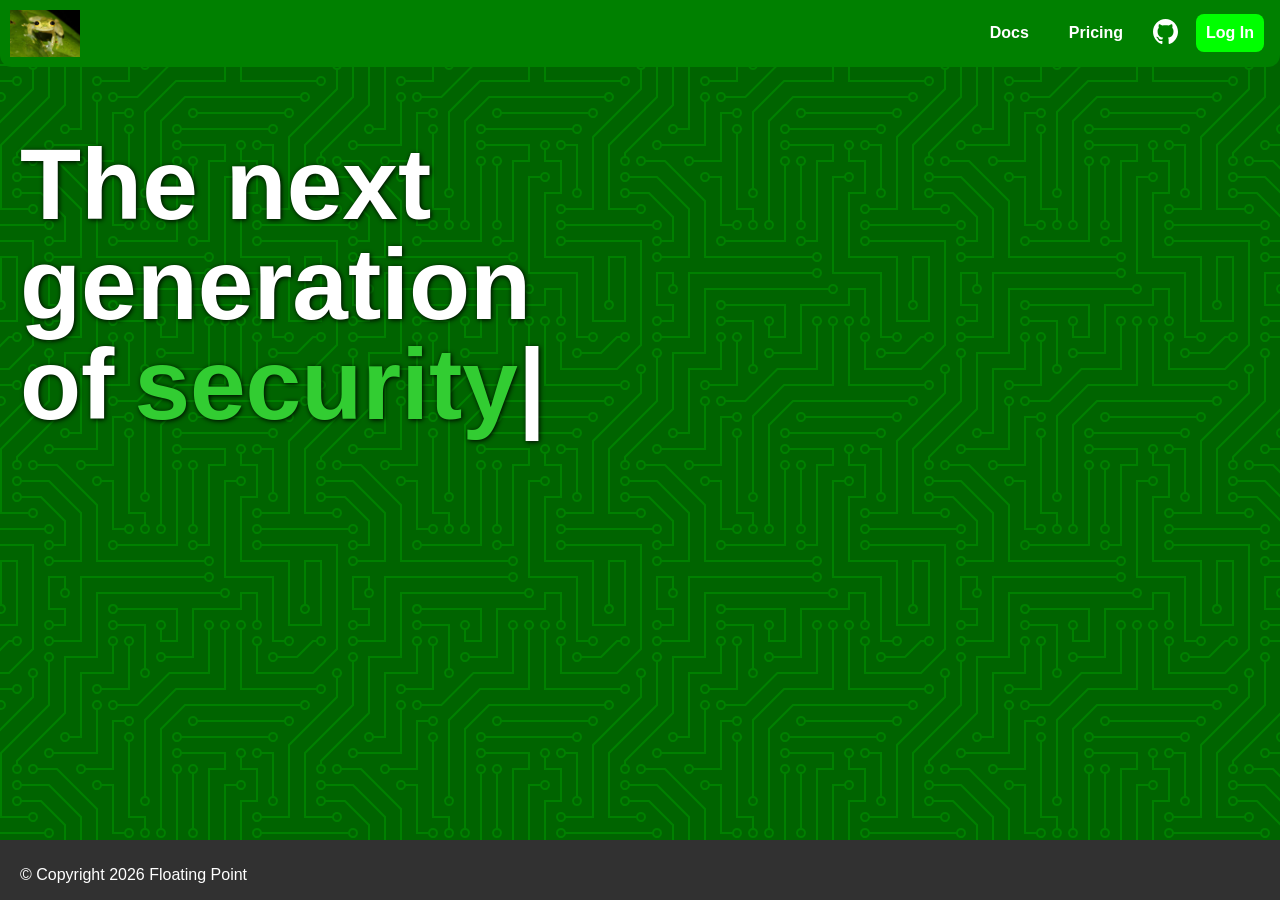
==== index.html @ fb809101 "Added link to GitHub to header" ====
<!DOCTYPE html>
<html>
<head>
    <meta charset="UTF-8" />
    <title>Floating Point</title>
    <link rel="stylesheet" href="default.css">
</head>
<header>
    <a href="#" class="header-logo">
        <img src="Images/Glass_Frog-x.jpg">
    </a>
    <ul class="header-links">
        <a class="tButton" href="#"><li>Docs</li></a>
        <a class="tButton" href="#"><li>Pricing</li></a>
        <a id="githubButton" href="https://github.com/SchmidtyPlays/FloatingPoint" target="_blank"><img src="Images/github.D.svg" width="25px"></a>
        <a href="#"><li class="button">Log In</li></a>
    </ul>
</header>
<body>
    <div id="titleDiv">
        <h1 class="title-text">The next generation of<span id="changingText" class="title-text"></span><span id="indicator">|</span></h1>
    </div>
</body>
<footer>
    <p id="copyright">© Copyright 2026 Floating Point</p>
</footer>
<script src="script.js"></script>
</html>
---- default.css ----
html, body {
    width: 100%;
    margin: 0;
    padding: 0;
    background-color: darkgreen;
    color:white;
    font-family: Arial, Helvetica, sans-serif;

    background-image: url("data:image/svg+xml,%3Csvg xmlns='http://www.w3.org/2000/svg' viewBox='0 0 304 304' width='304' height='304'%3E%3Cpath fill='%23008000' fill-opacity='1' d='M44.1 224a5 5 0 1 1 0 2H0v-2h44.1zm160 48a5 5 0 1 1 0 2H82v-2h122.1zm57.8-46a5 5 0 1 1 0-2H304v2h-42.1zm0 16a5 5 0 1 1 0-2H304v2h-42.1zm6.2-114a5 5 0 1 1 0 2h-86.2a5 5 0 1 1 0-2h86.2zm-256-48a5 5 0 1 1 0 2H0v-2h12.1zm185.8 34a5 5 0 1 1 0-2h86.2a5 5 0 1 1 0 2h-86.2zM258 12.1a5 5 0 1 1-2 0V0h2v12.1zm-64 208a5 5 0 1 1-2 0v-54.2a5 5 0 1 1 2 0v54.2zm48-198.2V80h62v2h-64V21.9a5 5 0 1 1 2 0zm16 16V64h46v2h-48V37.9a5 5 0 1 1 2 0zm-128 96V208h16v12.1a5 5 0 1 1-2 0V210h-16v-76.1a5 5 0 1 1 2 0zm-5.9-21.9a5 5 0 1 1 0 2H114v48H85.9a5 5 0 1 1 0-2H112v-48h12.1zm-6.2 130a5 5 0 1 1 0-2H176v-74.1a5 5 0 1 1 2 0V242h-60.1zm-16-64a5 5 0 1 1 0-2H114v48h10.1a5 5 0 1 1 0 2H112v-48h-10.1zM66 284.1a5 5 0 1 1-2 0V274H50v30h-2v-32h18v12.1zM236.1 176a5 5 0 1 1 0 2H226v94h48v32h-2v-30h-48v-98h12.1zm25.8-30a5 5 0 1 1 0-2H274v44.1a5 5 0 1 1-2 0V146h-10.1zm-64 96a5 5 0 1 1 0-2H208v-80h16v-14h-42.1a5 5 0 1 1 0-2H226v18h-16v80h-12.1zm86.2-210a5 5 0 1 1 0 2H272V0h2v32h10.1zM98 101.9V146H53.9a5 5 0 1 1 0-2H96v-42.1a5 5 0 1 1 2 0zM53.9 34a5 5 0 1 1 0-2H80V0h2v34H53.9zm60.1 3.9V66H82v64H69.9a5 5 0 1 1 0-2H80V64h32V37.9a5 5 0 1 1 2 0zM101.9 82a5 5 0 1 1 0-2H128V37.9a5 5 0 1 1 2 0V82h-28.1zm16-64a5 5 0 1 1 0-2H146v44.1a5 5 0 1 1-2 0V18h-26.1zm102.2 270a5 5 0 1 1 0 2H98v14h-2v-16h124.1zM242 149.9V160h16v34h-16v62h48v48h-2v-46h-48v-66h16v-30h-16v-12.1a5 5 0 1 1 2 0zM53.9 18a5 5 0 1 1 0-2H64V2H48V0h18v18H53.9zm112 32a5 5 0 1 1 0-2H192V0h50v2h-48v48h-28.1zm-48-48a5 5 0 0 1-9.8-2h2.07a3 3 0 1 0 5.66 0H178v34h-18V21.9a5 5 0 1 1 2 0V32h14V2h-58.1zm0 96a5 5 0 1 1 0-2H137l32-32h39V21.9a5 5 0 1 1 2 0V66h-40.17l-32 32H117.9zm28.1 90.1a5 5 0 1 1-2 0v-76.51L175.59 80H224V21.9a5 5 0 1 1 2 0V82h-49.59L146 112.41v75.69zm16 32a5 5 0 1 1-2 0v-99.51L184.59 96H300.1a5 5 0 0 1 3.9-3.9v2.07a3 3 0 0 0 0 5.66v2.07a5 5 0 0 1-3.9-3.9H185.41L162 121.41v98.69zm-144-64a5 5 0 1 1-2 0v-3.51l48-48V48h32V0h2v50H66v55.41l-48 48v2.69zM50 53.9v43.51l-48 48V208h26.1a5 5 0 1 1 0 2H0v-65.41l48-48V53.9a5 5 0 1 1 2 0zm-16 16V89.41l-34 34v-2.82l32-32V69.9a5 5 0 1 1 2 0zM12.1 32a5 5 0 1 1 0 2H9.41L0 43.41V40.6L8.59 32h3.51zm265.8 18a5 5 0 1 1 0-2h18.69l7.41-7.41v2.82L297.41 50H277.9zm-16 160a5 5 0 1 1 0-2H288v-71.41l16-16v2.82l-14 14V210h-28.1zm-208 32a5 5 0 1 1 0-2H64v-22.59L40.59 194H21.9a5 5 0 1 1 0-2H41.41L66 216.59V242H53.9zm150.2 14a5 5 0 1 1 0 2H96v-56.6L56.6 162H37.9a5 5 0 1 1 0-2h19.5L98 200.6V256h106.1zm-150.2 2a5 5 0 1 1 0-2H80v-46.59L48.59 178H21.9a5 5 0 1 1 0-2H49.41L82 208.59V258H53.9zM34 39.8v1.61L9.41 66H0v-2h8.59L32 40.59V0h2v39.8zM2 300.1a5 5 0 0 1 3.9 3.9H3.83A3 3 0 0 0 0 302.17V256h18v48h-2v-46H2v42.1zM34 241v63h-2v-62H0v-2h34v1zM17 18H0v-2h16V0h2v18h-1zm273-2h14v2h-16V0h2v16zm-32 273v15h-2v-14h-14v14h-2v-16h18v1zM0 92.1A5.02 5.02 0 0 1 6 97a5 5 0 0 1-6 4.9v-2.07a3 3 0 1 0 0-5.66V92.1zM80 272h2v32h-2v-32zm37.9 32h-2.07a3 3 0 0 0-5.66 0h-2.07a5 5 0 0 1 9.8 0zM5.9 0A5.02 5.02 0 0 1 0 5.9V3.83A3 3 0 0 0 3.83 0H5.9zm294.2 0h2.07A3 3 0 0 0 304 3.83V5.9a5 5 0 0 1-3.9-5.9zm3.9 300.1v2.07a3 3 0 0 0-1.83 1.83h-2.07a5 5 0 0 1 3.9-3.9zM97 100a3 3 0 1 0 0-6 3 3 0 0 0 0 6zm0-16a3 3 0 1 0 0-6 3 3 0 0 0 0 6zm16 16a3 3 0 1 0 0-6 3 3 0 0 0 0 6zm16 16a3 3 0 1 0 0-6 3 3 0 0 0 0 6zm0 16a3 3 0 1 0 0-6 3 3 0 0 0 0 6zm-48 32a3 3 0 1 0 0-6 3 3 0 0 0 0 6zm16 16a3 3 0 1 0 0-6 3 3 0 0 0 0 6zm32 48a3 3 0 1 0 0-6 3 3 0 0 0 0 6zm-16 16a3 3 0 1 0 0-6 3 3 0 0 0 0 6zm32-16a3 3 0 1 0 0-6 3 3 0 0 0 0 6zm0-32a3 3 0 1 0 0-6 3 3 0 0 0 0 6zm16 32a3 3 0 1 0 0-6 3 3 0 0 0 0 6zm32 16a3 3 0 1 0 0-6 3 3 0 0 0 0 6zm0-16a3 3 0 1 0 0-6 3 3 0 0 0 0 6zm-16-64a3 3 0 1 0 0-6 3 3 0 0 0 0 6zm16 0a3 3 0 1 0 0-6 3 3 0 0 0 0 6zm16 96a3 3 0 1 0 0-6 3 3 0 0 0 0 6zm0 16a3 3 0 1 0 0-6 3 3 0 0 0 0 6zm16 16a3 3 0 1 0 0-6 3 3 0 0 0 0 6zm16-144a3 3 0 1 0 0-6 3 3 0 0 0 0 6zm0 32a3 3 0 1 0 0-6 3 3 0 0 0 0 6zm16-32a3 3 0 1 0 0-6 3 3 0 0 0 0 6zm16-16a3 3 0 1 0 0-6 3 3 0 0 0 0 6zm-96 0a3 3 0 1 0 0-6 3 3 0 0 0 0 6zm0 16a3 3 0 1 0 0-6 3 3 0 0 0 0 6zm16-32a3 3 0 1 0 0-6 3 3 0 0 0 0 6zm96 0a3 3 0 1 0 0-6 3 3 0 0 0 0 6zm-16-64a3 3 0 1 0 0-6 3 3 0 0 0 0 6zm16-16a3 3 0 1 0 0-6 3 3 0 0 0 0 6zm-32 0a3 3 0 1 0 0-6 3 3 0 0 0 0 6zm0-16a3 3 0 1 0 0-6 3 3 0 0 0 0 6zm-16 0a3 3 0 1 0 0-6 3 3 0 0 0 0 6zm-16 0a3 3 0 1 0 0-6 3 3 0 0 0 0 6zm-16 0a3 3 0 1 0 0-6 3 3 0 0 0 0 6zM49 36a3 3 0 1 0 0-6 3 3 0 0 0 0 6zm-32 0a3 3 0 1 0 0-6 3 3 0 0 0 0 6zm32 16a3 3 0 1 0 0-6 3 3 0 0 0 0 6zM33 68a3 3 0 1 0 0-6 3 3 0 0 0 0 6zm16-48a3 3 0 1 0 0-6 3 3 0 0 0 0 6zm0 240a3 3 0 1 0 0-6 3 3 0 0 0 0 6zm16 32a3 3 0 1 0 0-6 3 3 0 0 0 0 6zm-16-64a3 3 0 1 0 0-6 3 3 0 0 0 0 6zm0 16a3 3 0 1 0 0-6 3 3 0 0 0 0 6zm-16-32a3 3 0 1 0 0-6 3 3 0 0 0 0 6zm80-176a3 3 0 1 0 0-6 3 3 0 0 0 0 6zm16 0a3 3 0 1 0 0-6 3 3 0 0 0 0 6zm-16-16a3 3 0 1 0 0-6 3 3 0 0 0 0 6zm32 48a3 3 0 1 0 0-6 3 3 0 0 0 0 6zm16-16a3 3 0 1 0 0-6 3 3 0 0 0 0 6zm0-32a3 3 0 1 0 0-6 3 3 0 0 0 0 6zm112 176a3 3 0 1 0 0-6 3 3 0 0 0 0 6zm-16 16a3 3 0 1 0 0-6 3 3 0 0 0 0 6zm0 16a3 3 0 1 0 0-6 3 3 0 0 0 0 6zm0 16a3 3 0 1 0 0-6 3 3 0 0 0 0 6zM17 180a3 3 0 1 0 0-6 3 3 0 0 0 0 6zm0 16a3 3 0 1 0 0-6 3 3 0 0 0 0 6zm0-32a3 3 0 1 0 0-6 3 3 0 0 0 0 6zm16 0a3 3 0 1 0 0-6 3 3 0 0 0 0 6zM17 84a3 3 0 1 0 0-6 3 3 0 0 0 0 6zm32 64a3 3 0 1 0 0-6 3 3 0 0 0 0 6zm16-16a3 3 0 1 0 0-6 3 3 0 0 0 0 6z'%3E%3C/path%3E%3C/svg%3E");
}

a {
    color: white;
    text-decoration: none;
    font-weight: bold;
}

header {
    background-color: #008000;
    width: 100%;
    padding: 10px 0;
    display: flex;
    border-radius: 0 0 .75rem .75rem;
}

.header-links {
    list-style-type: none;
    display: flex;
    justify-content: flex-end;
    gap: 1rem;
    padding: 0 1rem;
    margin: 0;
    white-space: nowrap;
    align-items: center;
    margin-left: auto;
}

.header-logo {
  display: inline-flex;
  flex: 0 0 auto;
  width: fit-content;
  margin-left: 10px;
}

.header-logo img {
  display: block;
  width: 70px;
}

.tButton {
    padding: 10px;
    border: none;
    border-radius: .5rem;
    border: 2px solid transparent;
    transition: border 0.3s ease;
}

.tButton:hover {
    border-color: gray;
}

#githubButton {
    border: 2px solid transparent;
    transition: all 0.3s ease;
}

#githubButton:hover {
    opacity: 0.8;
}

.button {
    padding: 10px;
    background-color: lime;
    border-radius: .5rem;
    transition: background 0.3s ease
}

.button:hover {
    background-color: limegreen
}

#titleDiv {
    display: inline-flex;
    margin-right: 30%;
    width: 300px;
}

.title-text {
    font-size: 100px;
    line-height: 100px;
    padding: 0 0 0 20px;
    overflow-wrap: break-word;
    text-shadow: 1px 1px 5px black;
}

#changingText {
    padding-left: 10px;
    margin-left: 10px;
    color: limegreen;
}

#indicator {
    animation: blink 1.5s infinite;
}

@keyframes blink {
    0%, 20% {
        opacity: 0;
    }
    50% {
        opacity: 1;
    }
    100% {
        opacity: 0;
    }
}

footer {
    background-color: rgb(49, 49, 49);
    position: absolute;
    bottom: 0;
    width: 100%;
    height: 60px;
}

#copyright {
    position: absolute;
    bottom: 0;
    padding-left: 20px;
}
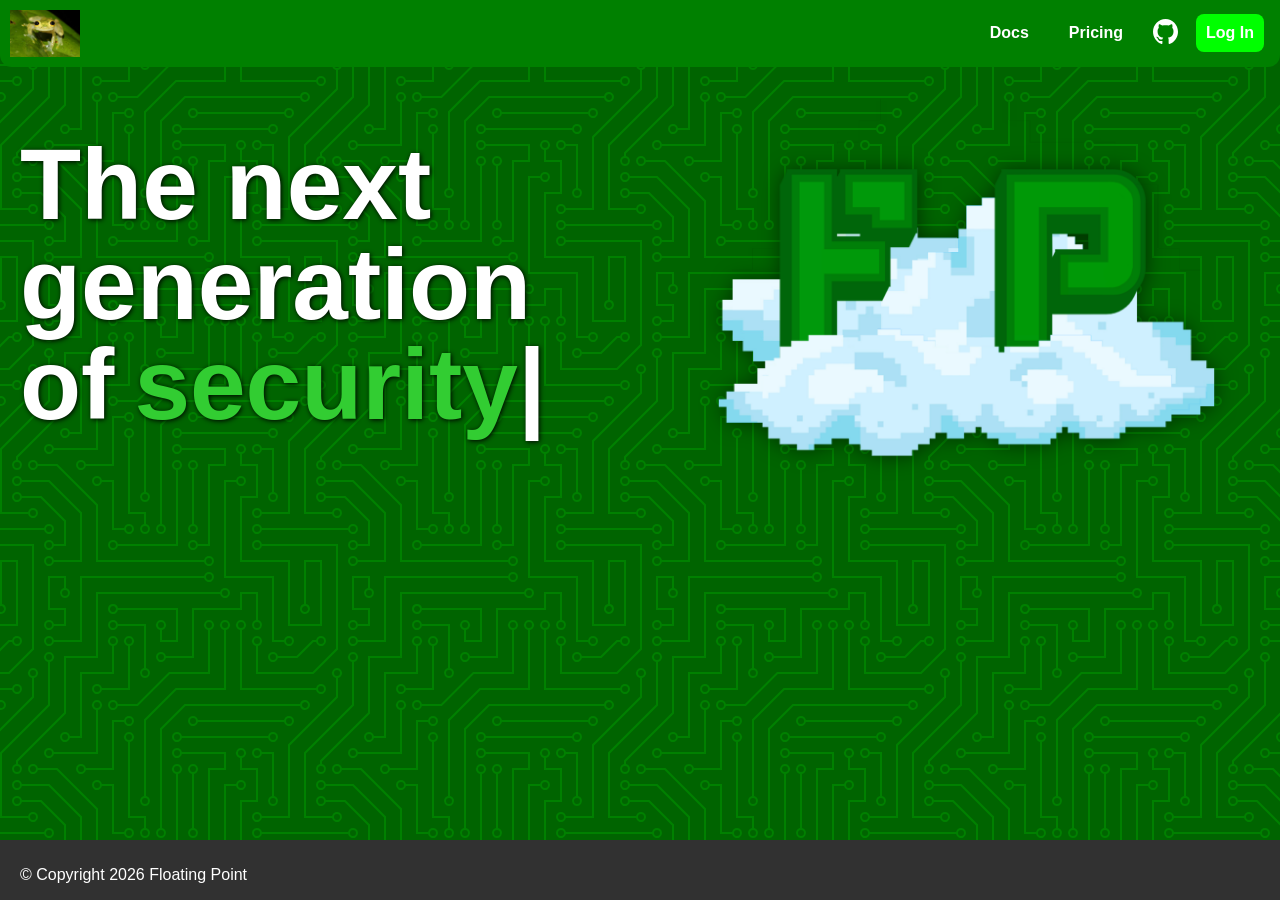
==== commit e6f4764e: "Added floating logo and temp logo to login page" ====
--- a/index.html
+++ b/index.html
@@ -7,18 +7,20 @@
 </head>
 <header>
     <a href="#" class="header-logo">
-        <img src="Images/Glass_Frog-x.jpg">
+        <img src="Images/Glass_Frog-x.jpg" alt="Just a frog... For now...">
     </a>
     <ul class="header-links">
         <a class="tButton" href="#"><li>Docs</li></a>
         <a class="tButton" href="#"><li>Pricing</li></a>
         <a id="githubButton" href="https://github.com/SchmidtyPlays/FloatingPoint" target="_blank"><img src="Images/github.D.svg" width="25px"></a>
-        <a href="#"><li class="button">Log In</li></a>
+        <a href="/login.html"><li class="button">Log In</li></a>
     </ul>
 </header>
 <body>
     <div id="titleDiv">
         <h1 class="title-text">The next generation of<span id="changingText" class="title-text"></span><span id="indicator">|</span></h1>
+
+        <img id="floatingLogo" src="Images/FloatingPointSquare.png" alt="The FloatingPoint Logo">
     </div>
 </body>
 <footer>
--- a/default.css
+++ b/default.css
@@ -103,6 +103,15 @@
     animation: blink 1.5s infinite;
 }
 
+#floatingLogo {
+    width: 500px;
+    position: absolute;
+    right: 5%;
+    top: 0;
+    animation: float 10s infinite;
+    filter: drop-shadow(1px 1px 10px rgba(0, 0, 0, 0.5));
+}
+
 @keyframes blink {
     0%, 20% {
         opacity: 0;
@@ -112,6 +121,20 @@
     }
     100% {
         opacity: 0;
+    }
+}
+
+@keyframes float {
+    0% {
+        transform: translateY(0);
+    }
+
+    50% {
+        transform: translateY(20px);
+    }
+
+    100% {
+        transform: translateY(0);
     }
 }
 
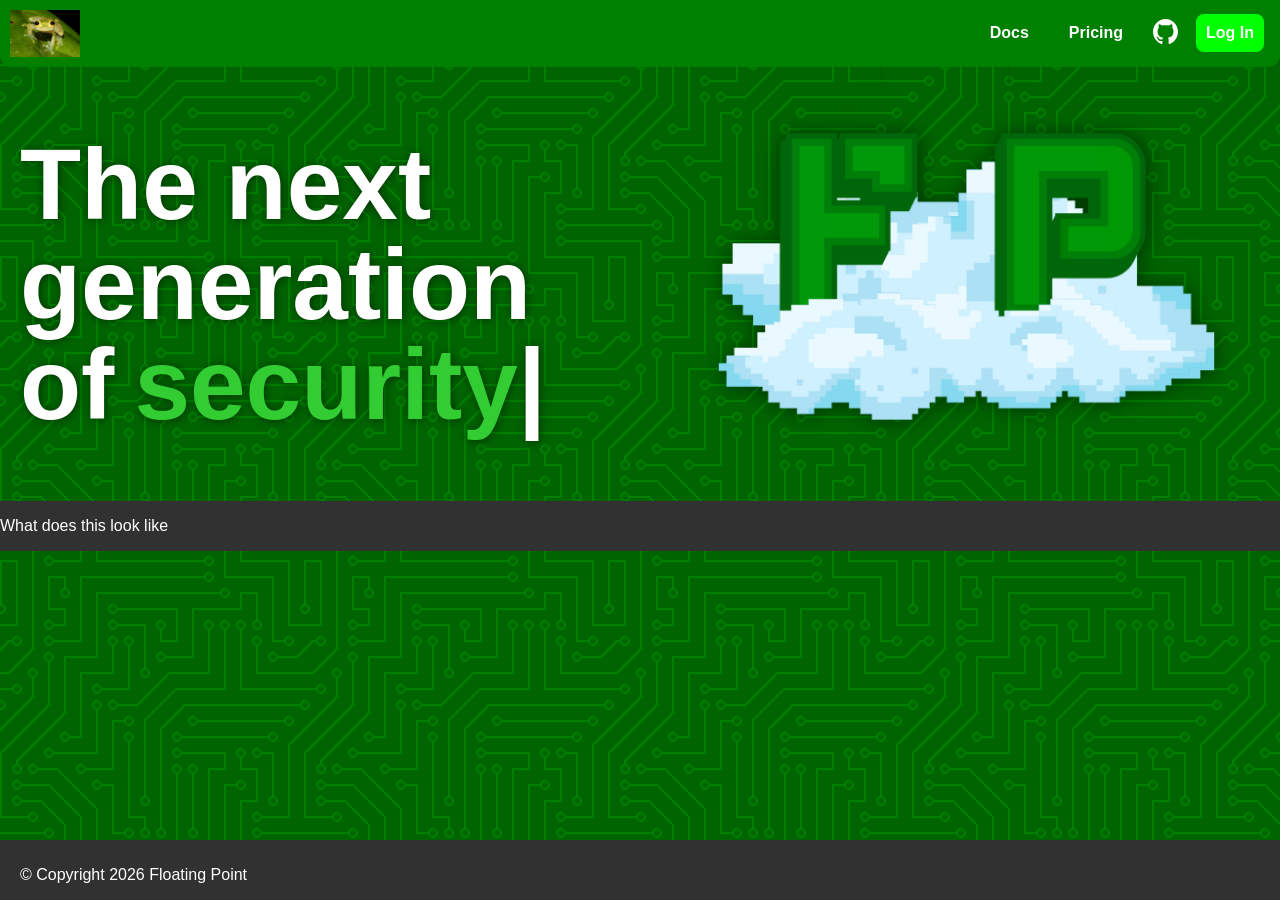
==== commit 5f634b9e: "Fixed some element's CSS and added a new section" ====
--- a/index.html
+++ b/index.html
@@ -22,6 +22,10 @@
 
         <img id="floatingLogo" src="Images/FloatingPointSquare.png" alt="The FloatingPoint Logo">
     </div>
+
+    <section>
+        <p>What does this look like</p>
+    </section>
 </body>
 <footer>
     <p id="copyright">© Copyright 2026 Floating Point</p>
--- a/default.css
+++ b/default.css
@@ -1,5 +1,6 @@
 html, body {
     width: 100%;
+    max-width: 1920px;
     margin: 0;
     padding: 0;
     background-color: darkgreen;
@@ -90,7 +91,7 @@
     line-height: 100px;
     padding: 0 0 0 20px;
     overflow-wrap: break-word;
-    text-shadow: 1px 1px 5px black;
+    text-shadow: 1px 1px 10px rgba(0, 0, 0, 0.5);
 }
 
 #changingText {
@@ -107,10 +108,33 @@
     width: 500px;
     position: absolute;
     right: 5%;
-    top: 0;
+    top: -4%;
     animation: float 10s infinite;
     filter: drop-shadow(1px 1px 10px rgba(0, 0, 0, 0.5));
 }
+
+section {
+    display: flex;
+    flex-direction: column;
+    flex: 1;
+    width: 100%;
+    background-color: rgb(49, 49, 49);
+}
+
+footer {
+    background-color: rgb(49, 49, 49);
+    position: absolute;
+    bottom: 0;
+    width: 100%;
+    height: 60px;
+}
+
+#copyright {
+    position: absolute;
+    bottom: 0;
+    padding-left: 20px;
+}
+
 
 @keyframes blink {
     0%, 20% {
@@ -136,18 +160,4 @@
     100% {
         transform: translateY(0);
     }
-}
-
-footer {
-    background-color: rgb(49, 49, 49);
-    position: absolute;
-    bottom: 0;
-    width: 100%;
-    height: 60px;
-}
-
-#copyright {
-    position: absolute;
-    bottom: 0;
-    padding-left: 20px;
-}
+}
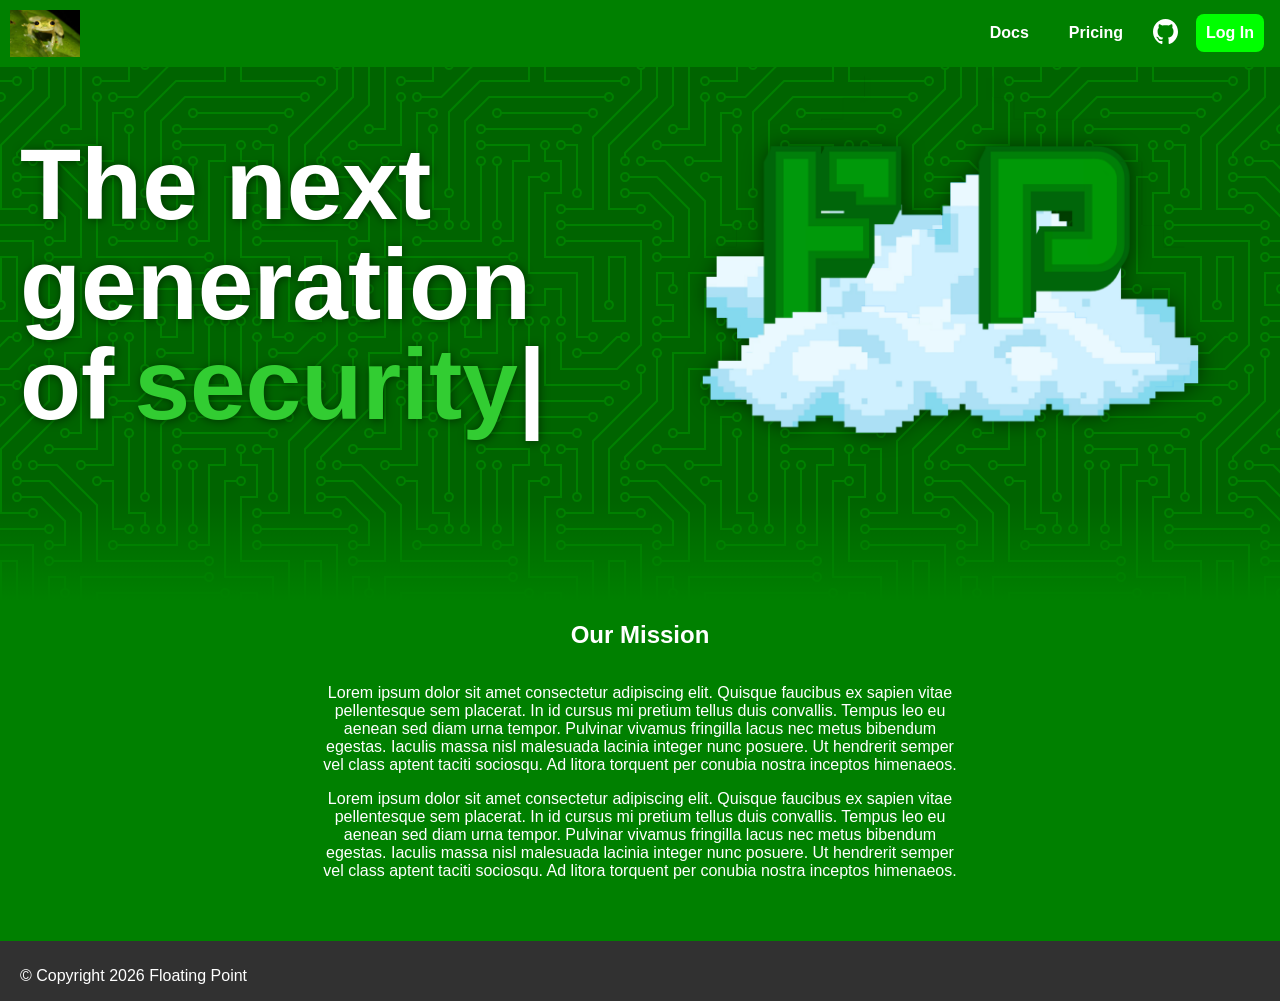
==== commit 224b73b8: "Added an "Our Mission" section & fixed viewport" ====
--- a/index.html
+++ b/index.html
@@ -23,8 +23,16 @@
         <img id="floatingLogo" src="Images/FloatingPointSquare.png" alt="The FloatingPoint Logo">
     </div>
 
-    <section>
-        <p>What does this look like</p>
+    <section class="fade-in"></section>
+
+    <section class="full-section">
+        <h1>Our Mission</h1>
+
+        <div class="mission-text">
+            <p>Lorem ipsum dolor sit amet consectetur adipiscing elit. Quisque faucibus ex sapien vitae pellentesque sem placerat. In id cursus mi pretium tellus duis convallis. Tempus leo eu aenean sed diam urna tempor. Pulvinar vivamus fringilla lacus nec metus bibendum egestas. Iaculis massa nisl malesuada lacinia integer nunc posuere. Ut hendrerit semper vel class aptent taciti sociosqu. Ad litora torquent per conubia nostra inceptos himenaeos.</p>
+            
+            <p>Lorem ipsum dolor sit amet consectetur adipiscing elit. Quisque faucibus ex sapien vitae pellentesque sem placerat. In id cursus mi pretium tellus duis convallis. Tempus leo eu aenean sed diam urna tempor. Pulvinar vivamus fringilla lacus nec metus bibendum egestas. Iaculis massa nisl malesuada lacinia integer nunc posuere. Ut hendrerit semper vel class aptent taciti sociosqu. Ad litora torquent per conubia nostra inceptos himenaeos.</p>
+        </div>
     </section>
 </body>
 <footer>
--- a/default.css
+++ b/default.css
@@ -1,11 +1,12 @@
 html, body {
     width: 100%;
     max-width: 1920px;
-    margin: 0;
+    margin: auto;
     padding: 0;
     background-color: darkgreen;
     color:white;
     font-family: Arial, Helvetica, sans-serif;
+    filter: drop-shadow(0 0 50px rgb(0, 128, 0, 1));
 
     background-image: url("data:image/svg+xml,%3Csvg xmlns='http://www.w3.org/2000/svg' viewBox='0 0 304 304' width='304' height='304'%3E%3Cpath fill='%23008000' fill-opacity='1' d='M44.1 224a5 5 0 1 1 0 2H0v-2h44.1zm160 48a5 5 0 1 1 0 2H82v-2h122.1zm57.8-46a5 5 0 1 1 0-2H304v2h-42.1zm0 16a5 5 0 1 1 0-2H304v2h-42.1zm6.2-114a5 5 0 1 1 0 2h-86.2a5 5 0 1 1 0-2h86.2zm-256-48a5 5 0 1 1 0 2H0v-2h12.1zm185.8 34a5 5 0 1 1 0-2h86.2a5 5 0 1 1 0 2h-86.2zM258 12.1a5 5 0 1 1-2 0V0h2v12.1zm-64 208a5 5 0 1 1-2 0v-54.2a5 5 0 1 1 2 0v54.2zm48-198.2V80h62v2h-64V21.9a5 5 0 1 1 2 0zm16 16V64h46v2h-48V37.9a5 5 0 1 1 2 0zm-128 96V208h16v12.1a5 5 0 1 1-2 0V210h-16v-76.1a5 5 0 1 1 2 0zm-5.9-21.9a5 5 0 1 1 0 2H114v48H85.9a5 5 0 1 1 0-2H112v-48h12.1zm-6.2 130a5 5 0 1 1 0-2H176v-74.1a5 5 0 1 1 2 0V242h-60.1zm-16-64a5 5 0 1 1 0-2H114v48h10.1a5 5 0 1 1 0 2H112v-48h-10.1zM66 284.1a5 5 0 1 1-2 0V274H50v30h-2v-32h18v12.1zM236.1 176a5 5 0 1 1 0 2H226v94h48v32h-2v-30h-48v-98h12.1zm25.8-30a5 5 0 1 1 0-2H274v44.1a5 5 0 1 1-2 0V146h-10.1zm-64 96a5 5 0 1 1 0-2H208v-80h16v-14h-42.1a5 5 0 1 1 0-2H226v18h-16v80h-12.1zm86.2-210a5 5 0 1 1 0 2H272V0h2v32h10.1zM98 101.9V146H53.9a5 5 0 1 1 0-2H96v-42.1a5 5 0 1 1 2 0zM53.9 34a5 5 0 1 1 0-2H80V0h2v34H53.9zm60.1 3.9V66H82v64H69.9a5 5 0 1 1 0-2H80V64h32V37.9a5 5 0 1 1 2 0zM101.9 82a5 5 0 1 1 0-2H128V37.9a5 5 0 1 1 2 0V82h-28.1zm16-64a5 5 0 1 1 0-2H146v44.1a5 5 0 1 1-2 0V18h-26.1zm102.2 270a5 5 0 1 1 0 2H98v14h-2v-16h124.1zM242 149.9V160h16v34h-16v62h48v48h-2v-46h-48v-66h16v-30h-16v-12.1a5 5 0 1 1 2 0zM53.9 18a5 5 0 1 1 0-2H64V2H48V0h18v18H53.9zm112 32a5 5 0 1 1 0-2H192V0h50v2h-48v48h-28.1zm-48-48a5 5 0 0 1-9.8-2h2.07a3 3 0 1 0 5.66 0H178v34h-18V21.9a5 5 0 1 1 2 0V32h14V2h-58.1zm0 96a5 5 0 1 1 0-2H137l32-32h39V21.9a5 5 0 1 1 2 0V66h-40.17l-32 32H117.9zm28.1 90.1a5 5 0 1 1-2 0v-76.51L175.59 80H224V21.9a5 5 0 1 1 2 0V82h-49.59L146 112.41v75.69zm16 32a5 5 0 1 1-2 0v-99.51L184.59 96H300.1a5 5 0 0 1 3.9-3.9v2.07a3 3 0 0 0 0 5.66v2.07a5 5 0 0 1-3.9-3.9H185.41L162 121.41v98.69zm-144-64a5 5 0 1 1-2 0v-3.51l48-48V48h32V0h2v50H66v55.41l-48 48v2.69zM50 53.9v43.51l-48 48V208h26.1a5 5 0 1 1 0 2H0v-65.41l48-48V53.9a5 5 0 1 1 2 0zm-16 16V89.41l-34 34v-2.82l32-32V69.9a5 5 0 1 1 2 0zM12.1 32a5 5 0 1 1 0 2H9.41L0 43.41V40.6L8.59 32h3.51zm265.8 18a5 5 0 1 1 0-2h18.69l7.41-7.41v2.82L297.41 50H277.9zm-16 160a5 5 0 1 1 0-2H288v-71.41l16-16v2.82l-14 14V210h-28.1zm-208 32a5 5 0 1 1 0-2H64v-22.59L40.59 194H21.9a5 5 0 1 1 0-2H41.41L66 216.59V242H53.9zm150.2 14a5 5 0 1 1 0 2H96v-56.6L56.6 162H37.9a5 5 0 1 1 0-2h19.5L98 200.6V256h106.1zm-150.2 2a5 5 0 1 1 0-2H80v-46.59L48.59 178H21.9a5 5 0 1 1 0-2H49.41L82 208.59V258H53.9zM34 39.8v1.61L9.41 66H0v-2h8.59L32 40.59V0h2v39.8zM2 300.1a5 5 0 0 1 3.9 3.9H3.83A3 3 0 0 0 0 302.17V256h18v48h-2v-46H2v42.1zM34 241v63h-2v-62H0v-2h34v1zM17 18H0v-2h16V0h2v18h-1zm273-2h14v2h-16V0h2v16zm-32 273v15h-2v-14h-14v14h-2v-16h18v1zM0 92.1A5.02 5.02 0 0 1 6 97a5 5 0 0 1-6 4.9v-2.07a3 3 0 1 0 0-5.66V92.1zM80 272h2v32h-2v-32zm37.9 32h-2.07a3 3 0 0 0-5.66 0h-2.07a5 5 0 0 1 9.8 0zM5.9 0A5.02 5.02 0 0 1 0 5.9V3.83A3 3 0 0 0 3.83 0H5.9zm294.2 0h2.07A3 3 0 0 0 304 3.83V5.9a5 5 0 0 1-3.9-5.9zm3.9 300.1v2.07a3 3 0 0 0-1.83 1.83h-2.07a5 5 0 0 1 3.9-3.9zM97 100a3 3 0 1 0 0-6 3 3 0 0 0 0 6zm0-16a3 3 0 1 0 0-6 3 3 0 0 0 0 6zm16 16a3 3 0 1 0 0-6 3 3 0 0 0 0 6zm16 16a3 3 0 1 0 0-6 3 3 0 0 0 0 6zm0 16a3 3 0 1 0 0-6 3 3 0 0 0 0 6zm-48 32a3 3 0 1 0 0-6 3 3 0 0 0 0 6zm16 16a3 3 0 1 0 0-6 3 3 0 0 0 0 6zm32 48a3 3 0 1 0 0-6 3 3 0 0 0 0 6zm-16 16a3 3 0 1 0 0-6 3 3 0 0 0 0 6zm32-16a3 3 0 1 0 0-6 3 3 0 0 0 0 6zm0-32a3 3 0 1 0 0-6 3 3 0 0 0 0 6zm16 32a3 3 0 1 0 0-6 3 3 0 0 0 0 6zm32 16a3 3 0 1 0 0-6 3 3 0 0 0 0 6zm0-16a3 3 0 1 0 0-6 3 3 0 0 0 0 6zm-16-64a3 3 0 1 0 0-6 3 3 0 0 0 0 6zm16 0a3 3 0 1 0 0-6 3 3 0 0 0 0 6zm16 96a3 3 0 1 0 0-6 3 3 0 0 0 0 6zm0 16a3 3 0 1 0 0-6 3 3 0 0 0 0 6zm16 16a3 3 0 1 0 0-6 3 3 0 0 0 0 6zm16-144a3 3 0 1 0 0-6 3 3 0 0 0 0 6zm0 32a3 3 0 1 0 0-6 3 3 0 0 0 0 6zm16-32a3 3 0 1 0 0-6 3 3 0 0 0 0 6zm16-16a3 3 0 1 0 0-6 3 3 0 0 0 0 6zm-96 0a3 3 0 1 0 0-6 3 3 0 0 0 0 6zm0 16a3 3 0 1 0 0-6 3 3 0 0 0 0 6zm16-32a3 3 0 1 0 0-6 3 3 0 0 0 0 6zm96 0a3 3 0 1 0 0-6 3 3 0 0 0 0 6zm-16-64a3 3 0 1 0 0-6 3 3 0 0 0 0 6zm16-16a3 3 0 1 0 0-6 3 3 0 0 0 0 6zm-32 0a3 3 0 1 0 0-6 3 3 0 0 0 0 6zm0-16a3 3 0 1 0 0-6 3 3 0 0 0 0 6zm-16 0a3 3 0 1 0 0-6 3 3 0 0 0 0 6zm-16 0a3 3 0 1 0 0-6 3 3 0 0 0 0 6zm-16 0a3 3 0 1 0 0-6 3 3 0 0 0 0 6zM49 36a3 3 0 1 0 0-6 3 3 0 0 0 0 6zm-32 0a3 3 0 1 0 0-6 3 3 0 0 0 0 6zm32 16a3 3 0 1 0 0-6 3 3 0 0 0 0 6zM33 68a3 3 0 1 0 0-6 3 3 0 0 0 0 6zm16-48a3 3 0 1 0 0-6 3 3 0 0 0 0 6zm0 240a3 3 0 1 0 0-6 3 3 0 0 0 0 6zm16 32a3 3 0 1 0 0-6 3 3 0 0 0 0 6zm-16-64a3 3 0 1 0 0-6 3 3 0 0 0 0 6zm0 16a3 3 0 1 0 0-6 3 3 0 0 0 0 6zm-16-32a3 3 0 1 0 0-6 3 3 0 0 0 0 6zm80-176a3 3 0 1 0 0-6 3 3 0 0 0 0 6zm16 0a3 3 0 1 0 0-6 3 3 0 0 0 0 6zm-16-16a3 3 0 1 0 0-6 3 3 0 0 0 0 6zm32 48a3 3 0 1 0 0-6 3 3 0 0 0 0 6zm16-16a3 3 0 1 0 0-6 3 3 0 0 0 0 6zm0-32a3 3 0 1 0 0-6 3 3 0 0 0 0 6zm112 176a3 3 0 1 0 0-6 3 3 0 0 0 0 6zm-16 16a3 3 0 1 0 0-6 3 3 0 0 0 0 6zm0 16a3 3 0 1 0 0-6 3 3 0 0 0 0 6zm0 16a3 3 0 1 0 0-6 3 3 0 0 0 0 6zM17 180a3 3 0 1 0 0-6 3 3 0 0 0 0 6zm0 16a3 3 0 1 0 0-6 3 3 0 0 0 0 6zm0-32a3 3 0 1 0 0-6 3 3 0 0 0 0 6zm16 0a3 3 0 1 0 0-6 3 3 0 0 0 0 6zM17 84a3 3 0 1 0 0-6 3 3 0 0 0 0 6zm32 64a3 3 0 1 0 0-6 3 3 0 0 0 0 6zm16-16a3 3 0 1 0 0-6 3 3 0 0 0 0 6z'%3E%3C/path%3E%3C/svg%3E");
 }
@@ -21,7 +22,6 @@
     width: 100%;
     padding: 10px 0;
     display: flex;
-    border-radius: 0 0 .75rem .75rem;
 }
 
 .header-links {
@@ -81,9 +81,10 @@
 }
 
 #titleDiv {
-    display: inline-flex;
-    margin-right: 30%;
-    width: 300px;
+    display: grid;
+    grid-template-columns: 1fr auto;
+    align-items: start;
+    width: 500px;
 }
 
 .title-text {
@@ -92,6 +93,7 @@
     padding: 0 0 0 20px;
     overflow-wrap: break-word;
     text-shadow: 1px 1px 10px rgba(0, 0, 0, 0.5);
+    width: 680px;
 }
 
 #changingText {
@@ -106,11 +108,9 @@
 
 #floatingLogo {
     width: 500px;
-    position: absolute;
-    right: 5%;
-    top: -4%;
     animation: float 10s infinite;
     filter: drop-shadow(1px 1px 10px rgba(0, 0, 0, 0.5));
+    margin-top: -90px;
 }
 
 section {
@@ -118,12 +118,29 @@
     flex-direction: column;
     flex: 1;
     width: 100%;
-    background-color: rgb(49, 49, 49);
+}
+
+.fade-in {
+    background-image: linear-gradient(to top, green, transparent);
+    height: 100px;
+}
+
+.full-section {
+    background-color: #008000;
+    height: 400px;
+    text-align: center;
+}
+
+.mission-text {
+    margin: auto;
+    margin-top: 0;
+    width: 50%;
 }
 
 footer {
     background-color: rgb(49, 49, 49);
-    position: absolute;
+    position: fixed;
+    left: 0;
     bottom: 0;
     width: 100%;
     height: 60px;
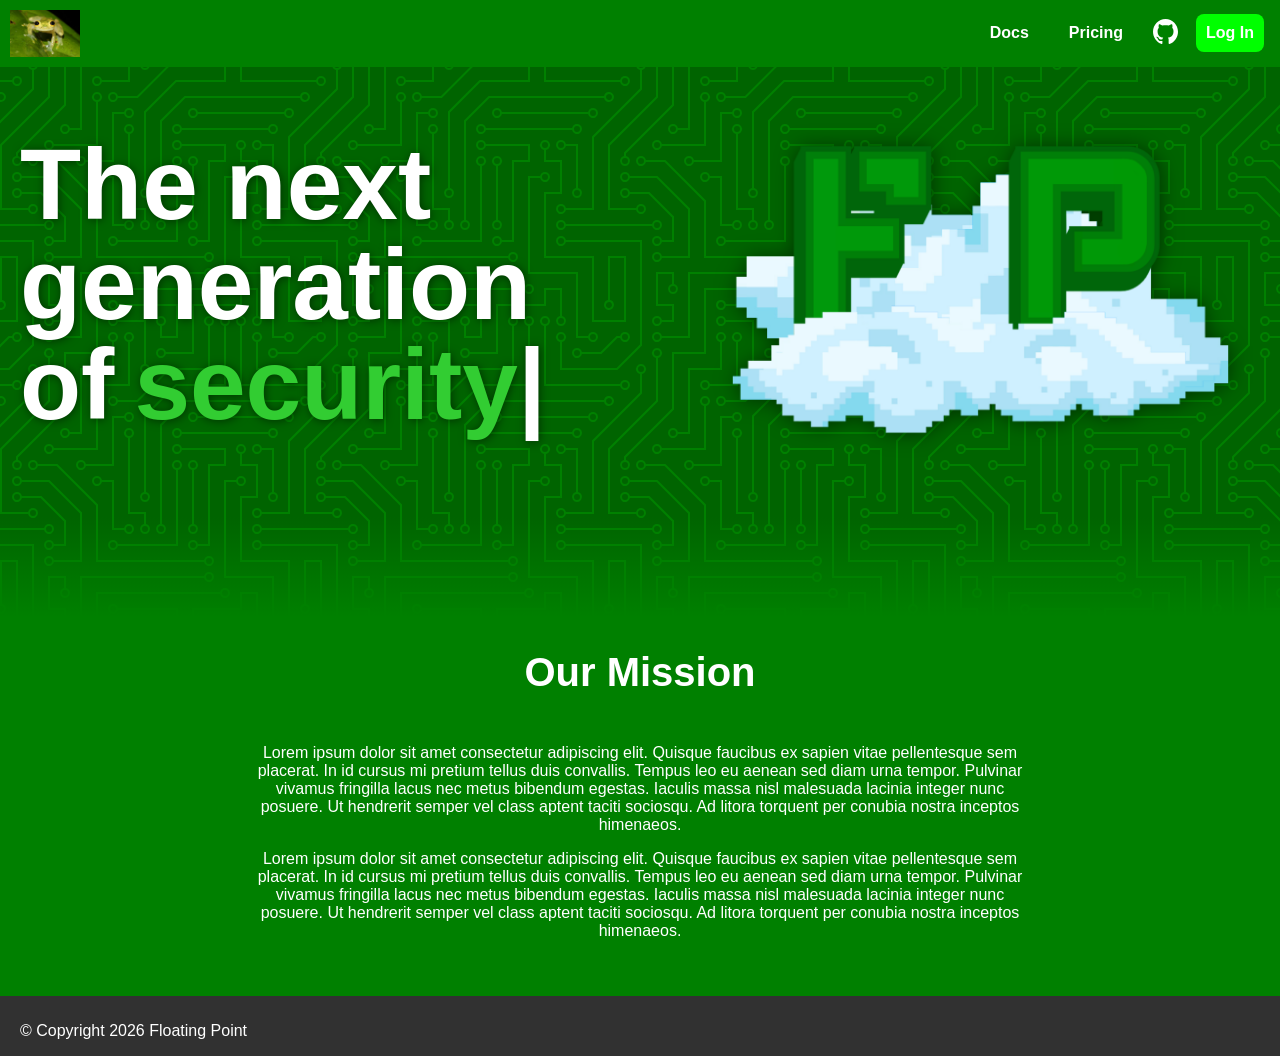
==== commit 6b0fecd9: "Fixed logo and mobile aspect ratio" ====
--- a/index.html
+++ b/index.html
@@ -20,7 +20,7 @@
     <div id="titleDiv">
         <h1 class="title-text">The next generation of<span id="changingText" class="title-text"></span><span id="indicator">|</span></h1>
 
-        <img id="floatingLogo" src="Images/FloatingPointSquare.png" alt="The FloatingPoint Logo">
+        <img id="floatingLogo" src="Images/FloatingPointLogo.png" alt="The Floating Point Logo">
     </div>
 
     <section class="fade-in"></section>
--- a/default.css
+++ b/default.css
@@ -9,6 +9,7 @@
     filter: drop-shadow(0 0 50px rgb(0, 128, 0, 1));
 
     background-image: url("data:image/svg+xml,%3Csvg xmlns='http://www.w3.org/2000/svg' viewBox='0 0 304 304' width='304' height='304'%3E%3Cpath fill='%23008000' fill-opacity='1' d='M44.1 224a5 5 0 1 1 0 2H0v-2h44.1zm160 48a5 5 0 1 1 0 2H82v-2h122.1zm57.8-46a5 5 0 1 1 0-2H304v2h-42.1zm0 16a5 5 0 1 1 0-2H304v2h-42.1zm6.2-114a5 5 0 1 1 0 2h-86.2a5 5 0 1 1 0-2h86.2zm-256-48a5 5 0 1 1 0 2H0v-2h12.1zm185.8 34a5 5 0 1 1 0-2h86.2a5 5 0 1 1 0 2h-86.2zM258 12.1a5 5 0 1 1-2 0V0h2v12.1zm-64 208a5 5 0 1 1-2 0v-54.2a5 5 0 1 1 2 0v54.2zm48-198.2V80h62v2h-64V21.9a5 5 0 1 1 2 0zm16 16V64h46v2h-48V37.9a5 5 0 1 1 2 0zm-128 96V208h16v12.1a5 5 0 1 1-2 0V210h-16v-76.1a5 5 0 1 1 2 0zm-5.9-21.9a5 5 0 1 1 0 2H114v48H85.9a5 5 0 1 1 0-2H112v-48h12.1zm-6.2 130a5 5 0 1 1 0-2H176v-74.1a5 5 0 1 1 2 0V242h-60.1zm-16-64a5 5 0 1 1 0-2H114v48h10.1a5 5 0 1 1 0 2H112v-48h-10.1zM66 284.1a5 5 0 1 1-2 0V274H50v30h-2v-32h18v12.1zM236.1 176a5 5 0 1 1 0 2H226v94h48v32h-2v-30h-48v-98h12.1zm25.8-30a5 5 0 1 1 0-2H274v44.1a5 5 0 1 1-2 0V146h-10.1zm-64 96a5 5 0 1 1 0-2H208v-80h16v-14h-42.1a5 5 0 1 1 0-2H226v18h-16v80h-12.1zm86.2-210a5 5 0 1 1 0 2H272V0h2v32h10.1zM98 101.9V146H53.9a5 5 0 1 1 0-2H96v-42.1a5 5 0 1 1 2 0zM53.9 34a5 5 0 1 1 0-2H80V0h2v34H53.9zm60.1 3.9V66H82v64H69.9a5 5 0 1 1 0-2H80V64h32V37.9a5 5 0 1 1 2 0zM101.9 82a5 5 0 1 1 0-2H128V37.9a5 5 0 1 1 2 0V82h-28.1zm16-64a5 5 0 1 1 0-2H146v44.1a5 5 0 1 1-2 0V18h-26.1zm102.2 270a5 5 0 1 1 0 2H98v14h-2v-16h124.1zM242 149.9V160h16v34h-16v62h48v48h-2v-46h-48v-66h16v-30h-16v-12.1a5 5 0 1 1 2 0zM53.9 18a5 5 0 1 1 0-2H64V2H48V0h18v18H53.9zm112 32a5 5 0 1 1 0-2H192V0h50v2h-48v48h-28.1zm-48-48a5 5 0 0 1-9.8-2h2.07a3 3 0 1 0 5.66 0H178v34h-18V21.9a5 5 0 1 1 2 0V32h14V2h-58.1zm0 96a5 5 0 1 1 0-2H137l32-32h39V21.9a5 5 0 1 1 2 0V66h-40.17l-32 32H117.9zm28.1 90.1a5 5 0 1 1-2 0v-76.51L175.59 80H224V21.9a5 5 0 1 1 2 0V82h-49.59L146 112.41v75.69zm16 32a5 5 0 1 1-2 0v-99.51L184.59 96H300.1a5 5 0 0 1 3.9-3.9v2.07a3 3 0 0 0 0 5.66v2.07a5 5 0 0 1-3.9-3.9H185.41L162 121.41v98.69zm-144-64a5 5 0 1 1-2 0v-3.51l48-48V48h32V0h2v50H66v55.41l-48 48v2.69zM50 53.9v43.51l-48 48V208h26.1a5 5 0 1 1 0 2H0v-65.41l48-48V53.9a5 5 0 1 1 2 0zm-16 16V89.41l-34 34v-2.82l32-32V69.9a5 5 0 1 1 2 0zM12.1 32a5 5 0 1 1 0 2H9.41L0 43.41V40.6L8.59 32h3.51zm265.8 18a5 5 0 1 1 0-2h18.69l7.41-7.41v2.82L297.41 50H277.9zm-16 160a5 5 0 1 1 0-2H288v-71.41l16-16v2.82l-14 14V210h-28.1zm-208 32a5 5 0 1 1 0-2H64v-22.59L40.59 194H21.9a5 5 0 1 1 0-2H41.41L66 216.59V242H53.9zm150.2 14a5 5 0 1 1 0 2H96v-56.6L56.6 162H37.9a5 5 0 1 1 0-2h19.5L98 200.6V256h106.1zm-150.2 2a5 5 0 1 1 0-2H80v-46.59L48.59 178H21.9a5 5 0 1 1 0-2H49.41L82 208.59V258H53.9zM34 39.8v1.61L9.41 66H0v-2h8.59L32 40.59V0h2v39.8zM2 300.1a5 5 0 0 1 3.9 3.9H3.83A3 3 0 0 0 0 302.17V256h18v48h-2v-46H2v42.1zM34 241v63h-2v-62H0v-2h34v1zM17 18H0v-2h16V0h2v18h-1zm273-2h14v2h-16V0h2v16zm-32 273v15h-2v-14h-14v14h-2v-16h18v1zM0 92.1A5.02 5.02 0 0 1 6 97a5 5 0 0 1-6 4.9v-2.07a3 3 0 1 0 0-5.66V92.1zM80 272h2v32h-2v-32zm37.9 32h-2.07a3 3 0 0 0-5.66 0h-2.07a5 5 0 0 1 9.8 0zM5.9 0A5.02 5.02 0 0 1 0 5.9V3.83A3 3 0 0 0 3.83 0H5.9zm294.2 0h2.07A3 3 0 0 0 304 3.83V5.9a5 5 0 0 1-3.9-5.9zm3.9 300.1v2.07a3 3 0 0 0-1.83 1.83h-2.07a5 5 0 0 1 3.9-3.9zM97 100a3 3 0 1 0 0-6 3 3 0 0 0 0 6zm0-16a3 3 0 1 0 0-6 3 3 0 0 0 0 6zm16 16a3 3 0 1 0 0-6 3 3 0 0 0 0 6zm16 16a3 3 0 1 0 0-6 3 3 0 0 0 0 6zm0 16a3 3 0 1 0 0-6 3 3 0 0 0 0 6zm-48 32a3 3 0 1 0 0-6 3 3 0 0 0 0 6zm16 16a3 3 0 1 0 0-6 3 3 0 0 0 0 6zm32 48a3 3 0 1 0 0-6 3 3 0 0 0 0 6zm-16 16a3 3 0 1 0 0-6 3 3 0 0 0 0 6zm32-16a3 3 0 1 0 0-6 3 3 0 0 0 0 6zm0-32a3 3 0 1 0 0-6 3 3 0 0 0 0 6zm16 32a3 3 0 1 0 0-6 3 3 0 0 0 0 6zm32 16a3 3 0 1 0 0-6 3 3 0 0 0 0 6zm0-16a3 3 0 1 0 0-6 3 3 0 0 0 0 6zm-16-64a3 3 0 1 0 0-6 3 3 0 0 0 0 6zm16 0a3 3 0 1 0 0-6 3 3 0 0 0 0 6zm16 96a3 3 0 1 0 0-6 3 3 0 0 0 0 6zm0 16a3 3 0 1 0 0-6 3 3 0 0 0 0 6zm16 16a3 3 0 1 0 0-6 3 3 0 0 0 0 6zm16-144a3 3 0 1 0 0-6 3 3 0 0 0 0 6zm0 32a3 3 0 1 0 0-6 3 3 0 0 0 0 6zm16-32a3 3 0 1 0 0-6 3 3 0 0 0 0 6zm16-16a3 3 0 1 0 0-6 3 3 0 0 0 0 6zm-96 0a3 3 0 1 0 0-6 3 3 0 0 0 0 6zm0 16a3 3 0 1 0 0-6 3 3 0 0 0 0 6zm16-32a3 3 0 1 0 0-6 3 3 0 0 0 0 6zm96 0a3 3 0 1 0 0-6 3 3 0 0 0 0 6zm-16-64a3 3 0 1 0 0-6 3 3 0 0 0 0 6zm16-16a3 3 0 1 0 0-6 3 3 0 0 0 0 6zm-32 0a3 3 0 1 0 0-6 3 3 0 0 0 0 6zm0-16a3 3 0 1 0 0-6 3 3 0 0 0 0 6zm-16 0a3 3 0 1 0 0-6 3 3 0 0 0 0 6zm-16 0a3 3 0 1 0 0-6 3 3 0 0 0 0 6zm-16 0a3 3 0 1 0 0-6 3 3 0 0 0 0 6zM49 36a3 3 0 1 0 0-6 3 3 0 0 0 0 6zm-32 0a3 3 0 1 0 0-6 3 3 0 0 0 0 6zm32 16a3 3 0 1 0 0-6 3 3 0 0 0 0 6zM33 68a3 3 0 1 0 0-6 3 3 0 0 0 0 6zm16-48a3 3 0 1 0 0-6 3 3 0 0 0 0 6zm0 240a3 3 0 1 0 0-6 3 3 0 0 0 0 6zm16 32a3 3 0 1 0 0-6 3 3 0 0 0 0 6zm-16-64a3 3 0 1 0 0-6 3 3 0 0 0 0 6zm0 16a3 3 0 1 0 0-6 3 3 0 0 0 0 6zm-16-32a3 3 0 1 0 0-6 3 3 0 0 0 0 6zm80-176a3 3 0 1 0 0-6 3 3 0 0 0 0 6zm16 0a3 3 0 1 0 0-6 3 3 0 0 0 0 6zm-16-16a3 3 0 1 0 0-6 3 3 0 0 0 0 6zm32 48a3 3 0 1 0 0-6 3 3 0 0 0 0 6zm16-16a3 3 0 1 0 0-6 3 3 0 0 0 0 6zm0-32a3 3 0 1 0 0-6 3 3 0 0 0 0 6zm112 176a3 3 0 1 0 0-6 3 3 0 0 0 0 6zm-16 16a3 3 0 1 0 0-6 3 3 0 0 0 0 6zm0 16a3 3 0 1 0 0-6 3 3 0 0 0 0 6zm0 16a3 3 0 1 0 0-6 3 3 0 0 0 0 6zM17 180a3 3 0 1 0 0-6 3 3 0 0 0 0 6zm0 16a3 3 0 1 0 0-6 3 3 0 0 0 0 6zm0-32a3 3 0 1 0 0-6 3 3 0 0 0 0 6zm16 0a3 3 0 1 0 0-6 3 3 0 0 0 0 6zM17 84a3 3 0 1 0 0-6 3 3 0 0 0 0 6zm32 64a3 3 0 1 0 0-6 3 3 0 0 0 0 6zm16-16a3 3 0 1 0 0-6 3 3 0 0 0 0 6z'%3E%3C/path%3E%3C/svg%3E");
+    background-attachment: fixed;
 }
 
 a {
@@ -85,6 +86,7 @@
     grid-template-columns: 1fr auto;
     align-items: start;
     width: 500px;
+    height: 450px;
 }
 
 .title-text {
@@ -110,7 +112,8 @@
     width: 500px;
     animation: float 10s infinite;
     filter: drop-shadow(1px 1px 10px rgba(0, 0, 0, 0.5));
-    margin-top: -90px;
+    margin-top: 75px;
+    margin-left: 30px;
 }
 
 section {
@@ -127,14 +130,18 @@
 
 .full-section {
     background-color: #008000;
-    height: 400px;
+    padding-bottom: 100px;
     text-align: center;
 }
 
 .mission-text {
     margin: auto;
     margin-top: 0;
-    width: 50%;
+    width: 60%;
+}
+
+h1 {
+    font-size: 40px;
 }
 
 footer {
@@ -152,6 +159,26 @@
     padding-left: 20px;
 }
 
+@media (max-width:1200px) {
+
+    #titleDiv {
+        display: unset;
+        width: 500px;
+        height: 450px;
+    }
+
+    .title-text {
+        font-size: 65px;
+        width: 448px;
+        margin-bottom: 0;
+    }
+
+    #floatingLogo {
+        width: 420px;
+        margin-top: 50px;
+    }
+
+}
 
 @keyframes blink {
     0%, 20% {
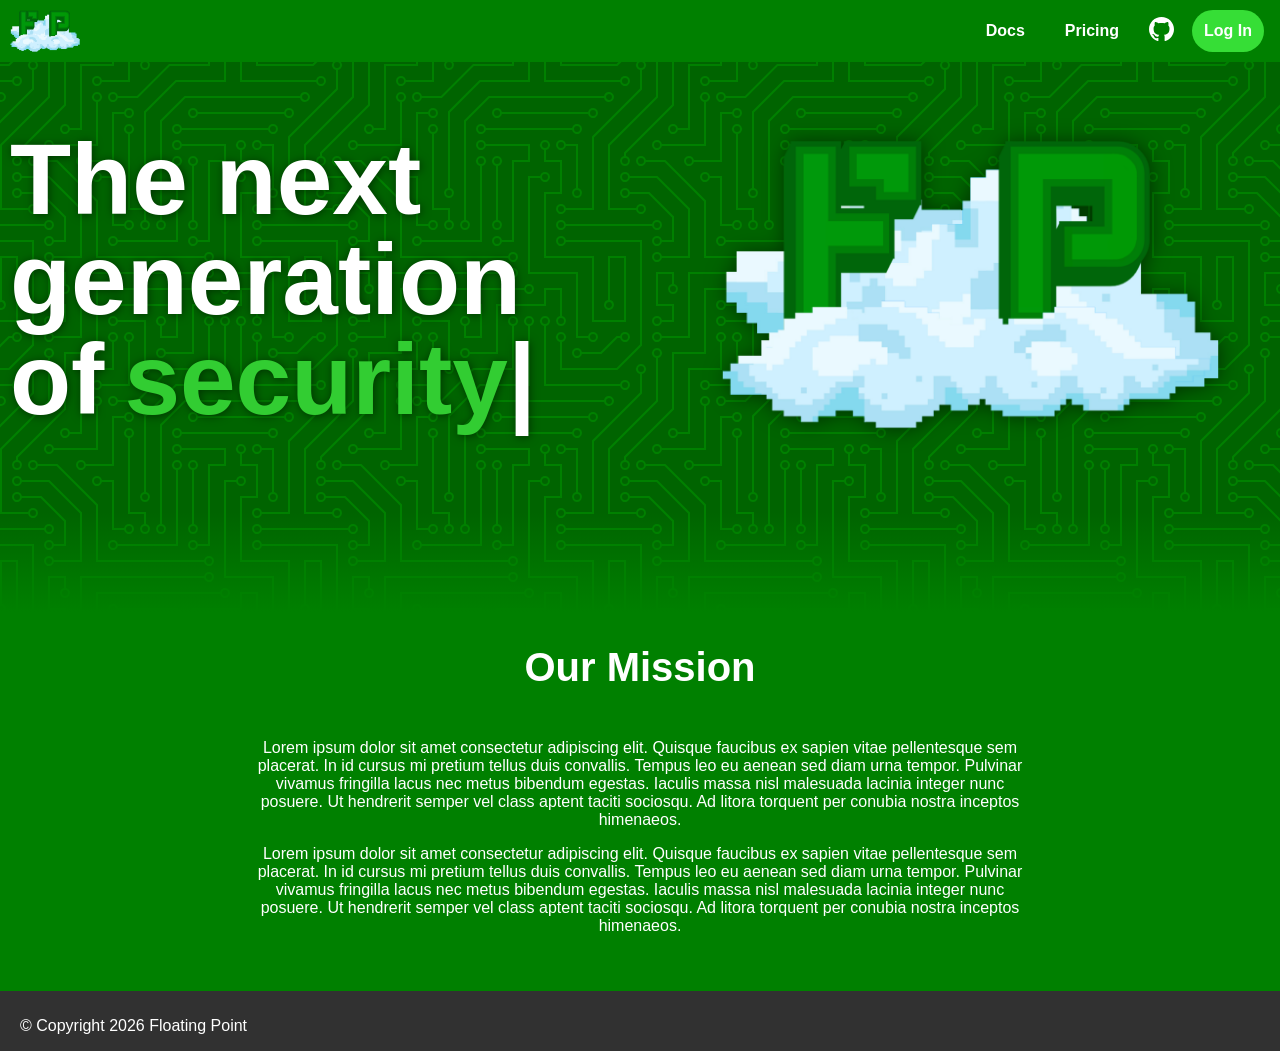
==== commit fbd9db50: "Changed some CSS & may have fixed aspect ratio" ====
--- a/index.html
+++ b/index.html
@@ -4,10 +4,11 @@
     <meta charset="UTF-8" />
     <title>Floating Point</title>
     <link rel="stylesheet" href="default.css">
+    <meta name="viewport" content="width=device-width, initial-scale=1">
 </head>
 <header>
     <a href="#" class="header-logo">
-        <img src="Images/Glass_Frog-x.jpg" alt="Just a frog... For now...">
+        <img src="Images/FloatingPointLogo.png" alt="The Floating Point Logo">
     </a>
     <ul class="header-links">
         <a class="tButton" href="#"><li>Docs</li></a>
--- a/default.css
+++ b/default.css
@@ -52,13 +52,14 @@
 .tButton {
     padding: 10px;
     border: none;
-    border-radius: .5rem;
+    border-radius: 5rem;
     border: 2px solid transparent;
-    transition: border 0.3s ease;
+    transition: all 0.3s ease;
 }
 
 .tButton:hover {
-    border-color: gray;
+    border-color: white;
+    background-color: limegreen;
 }
 
 #githubButton {
@@ -72,12 +73,14 @@
 
 .button {
     padding: 10px;
-    background-color: lime;
-    border-radius: .5rem;
-    transition: background 0.3s ease
+    background-color: rgb(54, 222, 54);
+    border-radius: 5rem;
+    border: 2px solid transparent;
+    transition: all 0.3s ease
 }
 
 .button:hover {
+    border-color: white;
     background-color: limegreen
 }
 
@@ -92,7 +95,7 @@
 .title-text {
     font-size: 100px;
     line-height: 100px;
-    padding: 0 0 0 20px;
+    padding: 0 0 0 10px;
     overflow-wrap: break-word;
     text-shadow: 1px 1px 10px rgba(0, 0, 0, 0.5);
     width: 680px;
@@ -102,6 +105,7 @@
     padding-left: 10px;
     margin-left: 10px;
     color: limegreen;
+    white-space: nowrap;
 }
 
 #indicator {
@@ -159,22 +163,29 @@
     padding-left: 20px;
 }
 
-@media (max-width:1200px) {
+@media (max-width: 1200px) {
+
+    .header-logo img {
+        display: block;
+        max-width: 100px;
+    }
 
     #titleDiv {
         display: unset;
-        width: 500px;
+        width: 800px;
         height: 450px;
     }
 
     .title-text {
-        font-size: 65px;
-        width: 448px;
+        font-size: 14vw;
+        width: 95vw;
+        line-height: 14vw;
         margin-bottom: 0;
     }
 
     #floatingLogo {
-        width: 420px;
+        width: 85vw;
+        max-width: 500px;
         margin-top: 50px;
     }
 
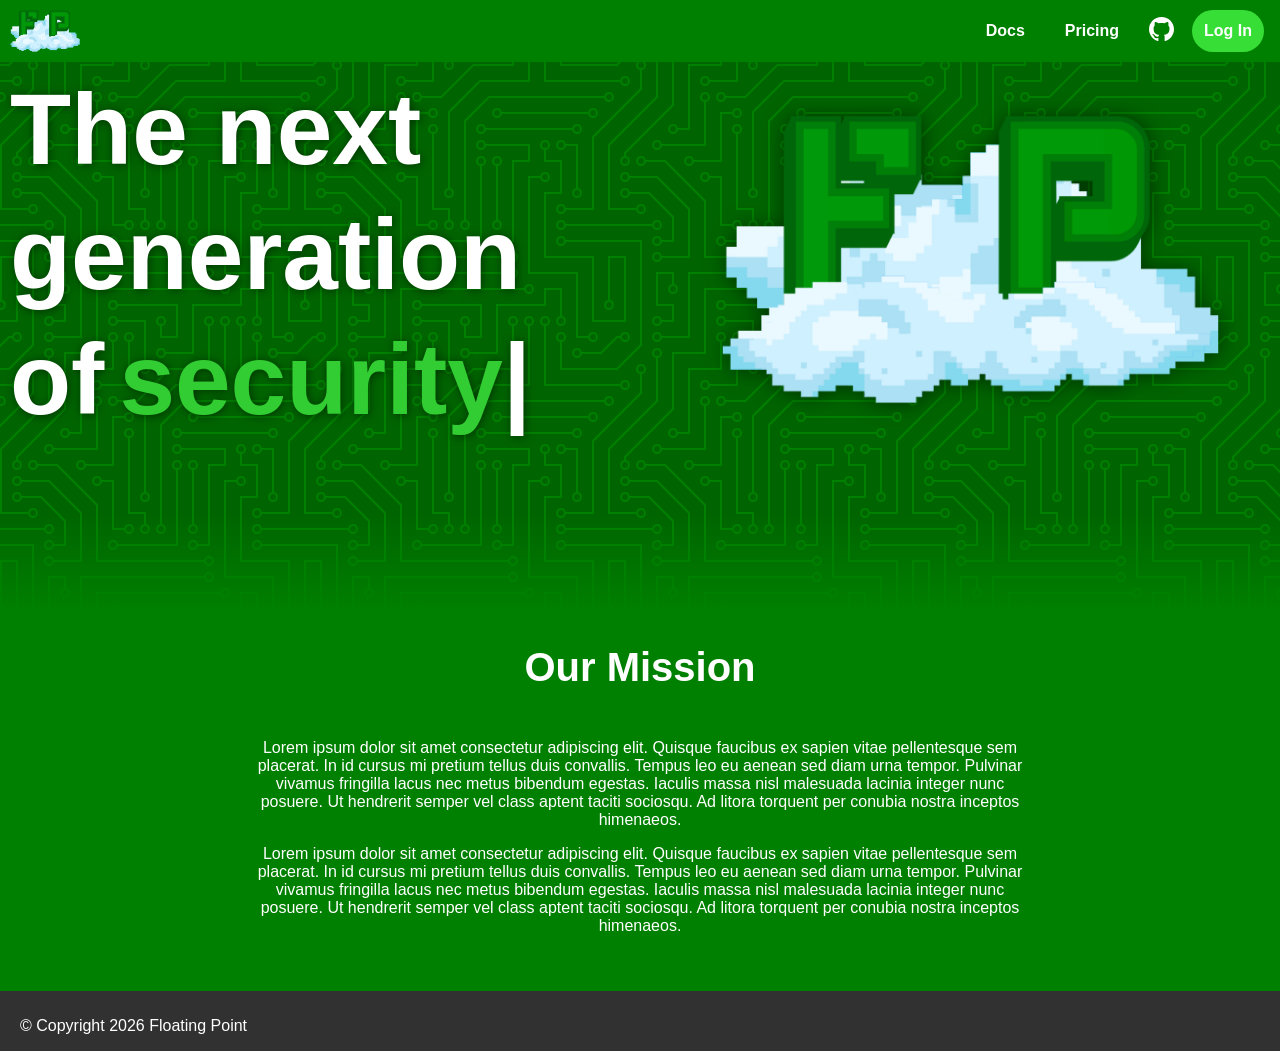
==== commit d0034bab: "I think I fixed the aspect ratio" ====
--- a/index.html
+++ b/index.html
@@ -19,7 +19,9 @@
 </header>
 <body>
     <div id="titleDiv">
-        <h1 class="title-text">The next generation of<span id="changingText" class="title-text"></span><span id="indicator">|</span></h1>
+        <div>
+            <h1 class="title-text">The next</h1><h1 class="title-text">generation</h1><h1 class="title-text">of<span id="changingText" class="title-text"></span><span id="indicator">|</span></h1>
+        </div>
 
         <img id="floatingLogo" src="Images/FloatingPointLogo.png" alt="The Floating Point Logo">
     </div>
--- a/default.css
+++ b/default.css
@@ -47,6 +47,7 @@
 .header-logo img {
   display: block;
   width: 70px;
+  object-fit: contain
 }
 
 .tButton {
@@ -90,19 +91,20 @@
     align-items: start;
     width: 500px;
     height: 450px;
+    align-items: start;
 }
 
 .title-text {
     font-size: 100px;
-    line-height: 100px;
     padding: 0 0 0 10px;
+    margin: 10px 0 0 0;
     overflow-wrap: break-word;
     text-shadow: 1px 1px 10px rgba(0, 0, 0, 0.5);
     width: 680px;
 }
 
 #changingText {
-    padding-left: 10px;
+    padding-left: 5px;
     margin-left: 10px;
     color: limegreen;
     white-space: nowrap;
@@ -116,7 +118,7 @@
     width: 500px;
     animation: float 10s infinite;
     filter: drop-shadow(1px 1px 10px rgba(0, 0, 0, 0.5));
-    margin-top: 75px;
+    margin-top: 50px;
     margin-left: 30px;
 }
 
@@ -165,9 +167,22 @@
 
 @media (max-width: 1200px) {
 
+    .header-links {
+        gap: 0.5rem;
+        padding: 0 0.5rem;
+        font-size: 14px;
+    }
+
+    .tButton {
+        padding: 8px;
+    }
+
+    .button {
+        padding: 8px;
+    }
+
     .header-logo img {
-        display: block;
-        max-width: 100px;
+        width: 60px;
     }
 
     #titleDiv {
@@ -177,7 +192,7 @@
     }
 
     .title-text {
-        font-size: 14vw;
+        font-size: 13vw;
         width: 95vw;
         line-height: 14vw;
         margin-bottom: 0;
